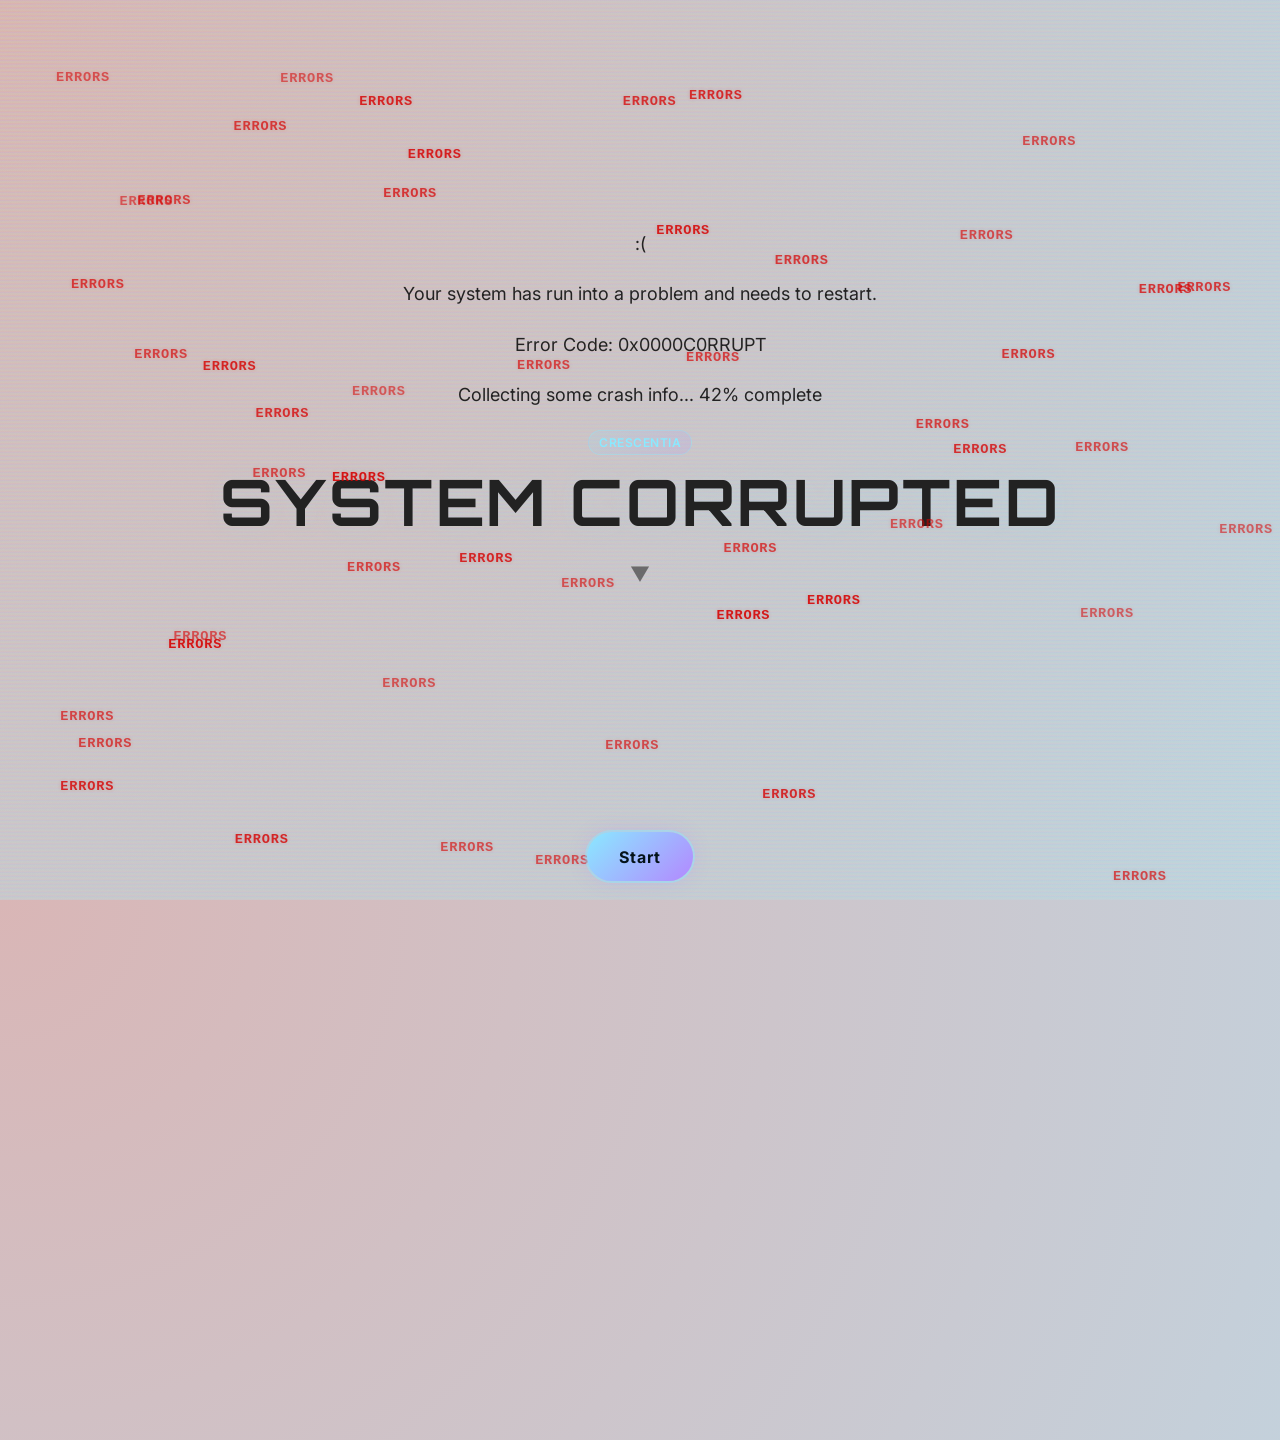
==== crescentia-hunt/index.html @ 9fe2fb38 "crescentia first event website" ====
<!DOCTYPE html>
<html lang="en">
  <head>
    <meta charset="utf-8" />
    <meta name="viewport" content="width=device-width,initial-scale=1" />
    <title>Crescentia Treasure Hunt — Launch</title>
    <link rel="preconnect" href="https://fonts.googleapis.com" />
    <link rel="preconnect" href="https://fonts.gstatic.com" crossorigin />
    <!-- Inter + Orbitron for premium vibe -->
    <link
      href="https://fonts.googleapis.com/css2?family=Inter:wght@400;600;800&family=Orbitron:wght@600;800&display=swap"
      rel="stylesheet"
    />
    <link rel="stylesheet" href="assets/css/styles.css" />
  </head>
  <body class="theme-dark">
    <div class="noise-overlay"></div>

    <main class="landing">
      <header class="brand">
        <div id="crash-screen">
          <p>:(</p>
          <p>Your system has run into a problem and needs to restart.</p>
          <p>Error Code: 0x0000C0RRUPT</p>
          <p>Collecting some crash info... 42% complete</p>
        </div>
        <span class="badge">Crescentia</span>
        <h1 class="title">SYSTEM CORRUPTED</h1>
        <!-- <p class="subtitle">Scroll to initiate sequence</p> -->
      </header>

      <!-- Scattered "ERRORS" text -->
      <section id="errors-cloud" aria-hidden="true"></section>

      <!-- Scroll hint -->
      <div class="scroll-indicator" role="img" aria-label="Scroll down">
        <span>▼</span>
      </div>

      <!-- Start button (hidden until scroll) -->
      <div class="start-wrap hidden" id="startWrap">
        <a
          href="countdown.html"
          class="btn-start"
          id="btnStart"
          aria-label="Start the game"
          >Start</a
        >
      </div>
    </main>

    <script src="assets/js/landing.js"></script>
  </body>
</html>
---- crescentia-hunt/assets/css/styles.css ----
:root {
  --bg:#211d18;
  --card:#111722;
  --accent:#8ae9ff;
  --accent-2:#b388ff;
  --text:#222; /* darker text for light theme */
  --muted:#444;
  --danger:#ff6b6b;
  --success:#47e6a1;
  --ring: 0 0 0 2px rgba(138,233,255,0.45), 0 0 18px rgba(179,136,255,0.25);
}

*{ box-sizing:border-box; }
html,body{ height:100%; }

body {
  background: #f4f4f4; /* light grey crash screen look */
  color: #111;
  font-family: 'Courier New', monospace;
  overflow-x: hidden;
  overflow-y: auto;
}

/* Flickering background effect */
body::before {
  content: "";
  position: fixed;
  top: 0; left: 0; right: 0; bottom: 0;
  background: repeating-linear-gradient(
    0deg,
    rgba(255,0,0,0.1) 0px,
    rgba(0,255,0,0.1) 2px,
    rgba(0,0,255,0.1) 4px
  );
  mix-blend-mode: overlay;
  animation: glitch-bg 1s infinite;
  pointer-events: none;
}

@keyframes glitch-bg {
  0% { transform: translate(0,0); }
  20% { transform: translate(-2px, 2px); }
  40% { transform: translate(2px, -2px); }
  60% { transform: translate(-1px, -1px); }
  80% { transform: translate(1px, 1px); }
  100% { transform: translate(0,0); }
}

/* Body */
body.theme-dark {
  margin:0;
  font-family: Inter, system-ui, -apple-system, Segoe UI, Roboto, Arial, sans-serif;
  color: var(--text);
  background: radial-gradient(circle at top left, #d9b6b6, #c1d4e0); /* light gradient for corrupted system */
  overflow-x:hidden;
}

/* subtle film noise overlay */
.noise-overlay {
  pointer-events:none;
  position:fixed;
  inset:0;
  background-image:url('data:image/svg+xml;utf8,<svg xmlns="http://www.w3.org/2000/svg" opacity="0.05"><filter id="n"><feTurbulence type="fractalNoise" baseFrequency="0.8" numOctaves="2"/></filter><rect width="100%" height="100%" filter="url(%23n)"/></svg>');
  mix-blend-mode:overlay;
  z-index:0;
}

/* Utility */
.badge {
  display:inline-block;
  padding:.25rem .6rem;
  border-radius:999px;
  background:linear-gradient(135deg, rgba(138,233,255,.15), rgba(179,136,255,.15));
  border:1px solid rgba(138,233,255,.35);
  color:var(--accent);
  font-weight:600;
  letter-spacing:.5px;
  text-transform:uppercase;
  font-size:.75rem;
}

.title {
  font-family: Orbitron, Inter, sans-serif;
  font-size: clamp(2.2rem, 6vw, 4rem);
  letter-spacing:.04em;
  margin:.4rem 0 0;
  text-shadow: 0 0 20px rgba(138,233,255,.15);
}

.subtitle {
  color:var(--muted);
  margin:.4rem 0 2rem;
}

/* Landing */
.landing {
  position: relative;
  min-height: 160vh; /* enough scroll space */
  padding: 2rem;
  display: grid;
  grid-template-rows: auto 1fr auto;
  gap: 1rem;
  z-index: 1;
}

.brand {
  text-align:center;
  margin-top:1rem;
}

/* Errors container */
#errors-cloud {
  position: fixed;
  inset: 0;
  z-index: 0;
  pointer-events: none;
  overflow: hidden;
  background: transparent;
}

/* scattered error tags */
.error-chip {
  position: absolute;
  font-weight: 700;
  letter-spacing: .06em;
  font-size: 0.85rem;
  color: #d60000;
  opacity: .85;
  transform: rotate(0deg);  /* horizontal text (no tilt) */
  text-shadow: 0 0 4px rgba(200, 0, 0, .2);
  user-select: none;
  pointer-events: none;
  white-space: nowrap;
  font-family: monospace;
  animation: flicker 1.2s infinite;
  animation-delay: calc(var(--rand) * 1s);
}

/* Flicker animation */
@keyframes flicker {
  0%, 19%, 21%, 23%, 25%, 54%, 56%, 100% {
    opacity: 1;
    text-shadow: 0 0 2px #ff0000, 0 0 6px #ff4444;
  }
  20%, 24%, 55% {
    opacity: 0.5;
    text-shadow: none;
  }
}

.scroll-indicator {
  margin: .25rem auto 0;
  width:max-content;
  color:var(--muted);
  animation: float 2.5s ease-in-out infinite;
  font-size:1.25rem;
  opacity:.7;
}
@keyframes float {
  0%,100%{ transform: translateY(0); }
  50%{ transform: translateY(6px); }
}

.start-wrap {
  position:sticky;
  bottom:1.2rem;
  display:flex;
  justify-content:center;
}

.btn-start {
  pointer-events:none;
  opacity:0;
  transform:translateY(20px) scale(.98);
  transition: all .6s cubic-bezier(.2,.7,.2,1);
  text-decoration:none;
  font-weight:700;
  letter-spacing:.06em;
  padding:.9rem 2rem;
  border-radius:999px;
  background:linear-gradient(135deg, var(--accent), var(--accent-2));
  color:#04131a;
  box-shadow: 0 8px 24px rgba(138,233,255,.25), 0 0 0 1px rgba(255,255,255,.08);
}
.btn-start.revealed {
  opacity:1;
  transform:translateY(0) scale(1);
  pointer-events:auto;
  box-shadow: var(--ring);
}

/* Countdown */
.countdown-screen {
  min-height:100vh;
  display:grid;
  place-items:center;
  padding:2rem;
}

.count {
  font-family: Orbitron, Inter, sans-serif;
  font-size: clamp(5rem, 16vw, 16rem);
  font-weight:800;
  line-height:1;
  letter-spacing:.06em;
  text-shadow: 0 0 40px rgba(138,233,255,.25);
  animation: pulse .8s ease both;
}
@keyframes pulse {
  from{ transform:scale(.9); filter:blur(2px); opacity:.6; }
  to{ transform:scale(1); filter:blur(0); opacity:1; }
}

.club-reveal {
  position:absolute;
  inset:0;
  display:grid;
  place-items:center;
  font-family: Orbitron, Inter, sans-serif;
  font-weight:800;
  letter-spacing:.25em;
  font-size: clamp(2rem, 9vw, 8rem);
  color:transparent;
  -webkit-text-stroke: 1px rgba(138,233,255,.55);
  opacity:0;
  pointer-events:none;
  text-shadow: 0 0 30px rgba(179,136,255,.15);
}
.club-reveal.show {
  opacity:1;
  animation: glow 1.2s ease forwards;
}
@keyframes glow {
  0%{ color:transparent; text-shadow:0 0 0 rgba(138,233,255,0); }
  60%{ color:rgba(138,233,255,.95); }
  100%{ color:#0a2c3d; text-shadow:0 0 32px rgba(138,233,255,.4), 0 0 64px rgba(179,136,255,.3); }
}

/* Game page */
.game {
  max-width:1000px;
  margin:0 auto;
  padding:2rem 1.25rem 4rem;
}

.game-header {
  text-align:center;
  margin:1rem 0 1.5rem;
}
.game-title {
  font-family: Orbitron, Inter, sans-serif;
  letter-spacing:.08em;
  margin:.25rem 0;
}
.game-subtitle {
  color:var(--muted);
  margin:.25rem 0 1.25rem;
}

.inputs-grid {
  display:grid;
  grid-template-columns: repeat(10, minmax(36px, 1fr));
  gap:.75rem;
  background: linear-gradient(180deg, rgba(255,255,255,.02), transparent 40%);
  padding:1rem;
  border-radius:20px;
  box-shadow: inset 0 0 0 1px rgba(255,255,255,.05);
}
.char {
  text-align:center;
  font-size:1.4rem;
  padding:.9rem .25rem;
  border-radius:14px;
  border:1px solid rgba(255,255,255,.08);
  background: rgba(14,20,28,.8);
  color:var(--text);
  outline:none;
  transition:.2s ease;
}
.char:focus {
  border-color: rgba(138,233,255,.6);
  box-shadow: var(--ring);
}

.controls {
  display:flex;
  gap:.75rem;
  justify-content:center;
  margin:1.1rem 0 1.6rem;
}
.btn-primary, .btn-ghost {
  font-weight:700;
  letter-spacing:.04em;
  padding:.7rem 1.2rem;
  border-radius:12px;
  border:1px solid rgba(255,255,255,.1);
  background:linear-gradient(135deg, rgba(138,233,255,.2), rgba(179,136,255,.2));
  color:var(--text);
  cursor:pointer;
}
.btn-ghost { background:rgba(255,255,255,.04); }

.hints {
  margin-top:1rem;
  background:var(--card);
  border:1px solid rgba(255,255,255,.06);
  border-radius:18px;
  padding:1rem 1.2rem;
  box-shadow: 0 10px 35px rgba(0,0,0,.35);
}
.hints h2{ margin:.25rem 0 .6rem; }
.hints ol {
  margin:.25rem 0;
  padding-left:1.1rem;
  color:var(--muted);
}
.hint-note {
  color:var(--muted);
  margin-top:.75rem;
  font-size:.95rem;
}

.result {
  margin-top:1rem;
  text-align:center;
  font-weight:700;
  letter-spacing:.05em;
}
.result.ok { color: var(--success); }
.result.nope { color: var(--danger); }

/* Responsive */
@media (max-width:800px){
  .inputs-grid{ grid-template-columns: repeat(5, 1fr); }
}
@media (max-width:460px){
  .inputs-grid{ grid-template-columns: repeat(4, 1fr); }
}
#crash-screen {
  text-align: center;
  margin-top: 20vh;
  font-size: 18px;
  line-height: 1.8;
  color: #111;
  opacity: 0.9;
}
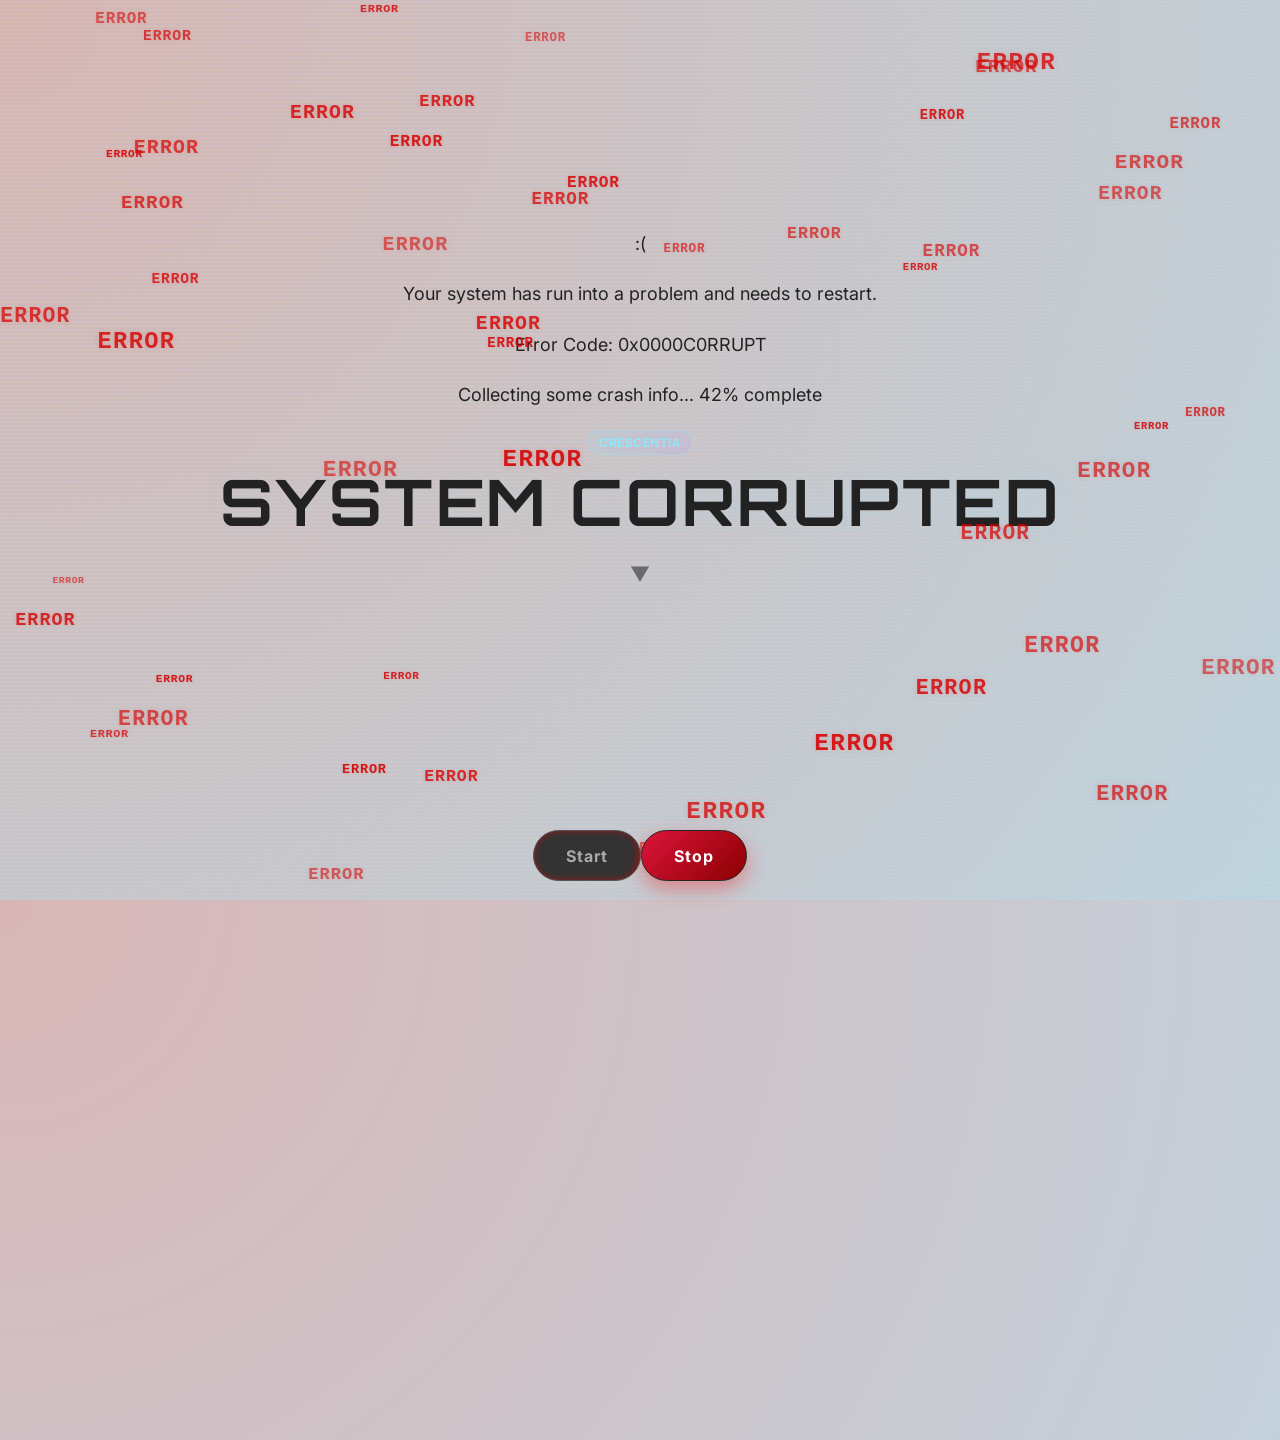
==== commit 3a2a69a8: "added stop button and first task in it" ====
--- a/crescentia-hunt/index.html
+++ b/crescentia-hunt/index.html
@@ -3,10 +3,9 @@
   <head>
     <meta charset="utf-8" />
     <meta name="viewport" content="width=device-width,initial-scale=1" />
-    <title>Crescentia Treasure Hunt — Launch</title>
+    <title>System Corrupted — Launch</title>
     <link rel="preconnect" href="https://fonts.googleapis.com" />
     <link rel="preconnect" href="https://fonts.gstatic.com" crossorigin />
-    <!-- Inter + Orbitron for premium vibe -->
     <link
       href="https://fonts.googleapis.com/css2?family=Inter:wght@400;600;800&family=Orbitron:wght@600;800&display=swap"
       rel="stylesheet"
@@ -26,7 +25,6 @@
         </div>
         <span class="badge">Crescentia</span>
         <h1 class="title">SYSTEM CORRUPTED</h1>
-        <!-- <p class="subtitle">Scroll to initiate sequence</p> -->
       </header>
 
       <!-- Scattered "ERRORS" text -->
@@ -37,15 +35,10 @@
         <span>▼</span>
       </div>
 
-      <!-- Start button (hidden until scroll) -->
+      <!-- Buttons (hidden until scroll) -->
       <div class="start-wrap hidden" id="startWrap">
-        <a
-          href="countdown.html"
-          class="btn-start"
-          id="btnStart"
-          aria-label="Start the game"
-          >Start</a
-        >
+        <a href="#" class="btn-start fake" id="btnStart">Start</a>
+        <a href="countdown.html" class="btn-start real" id="btnStop">Stop</a>
       </div>
     </main>
 
--- a/crescentia-hunt/assets/css/styles.css
+++ b/crescentia-hunt/assets/css/styles.css
@@ -344,3 +344,32 @@
   color: #111;
   opacity: 0.9;
 }
+/* ... keep all your previous CSS as it is ... */
+
+/* Fake Start button (glitchy) */
+.btn-start.fake {
+  background: #333;
+  color: #aaa;
+  border: 1px solid #555;
+  box-shadow: inset 0 0 6px rgba(255, 0, 0, 0.5);
+  animation: glitchText 1.2s infinite;
+}
+
+/* Real Stop button (works) */
+.btn-start.real {
+  background: linear-gradient(135deg, crimson, darkred);
+  color: #fff;
+  border: 1px solid #222;
+  font-weight: bold;
+  box-shadow: 0 8px 20px rgba(255, 0, 0, 0.35);
+}
+
+/* Glitchy animation for fake Start */
+@keyframes glitchText {
+  0% { text-shadow: 2px 0 red, -2px 0 blue; }
+  20% { text-shadow: -2px -2px lime, 2px 2px red; }
+  40% { text-shadow: 2px 2px blue, -2px 0 red; }
+  60% { text-shadow: -2px 2px lime, 2px -2px blue; }
+  80% { text-shadow: 2px -2px red, -2px 2px lime; }
+  100% { text-shadow: none; }
+}
